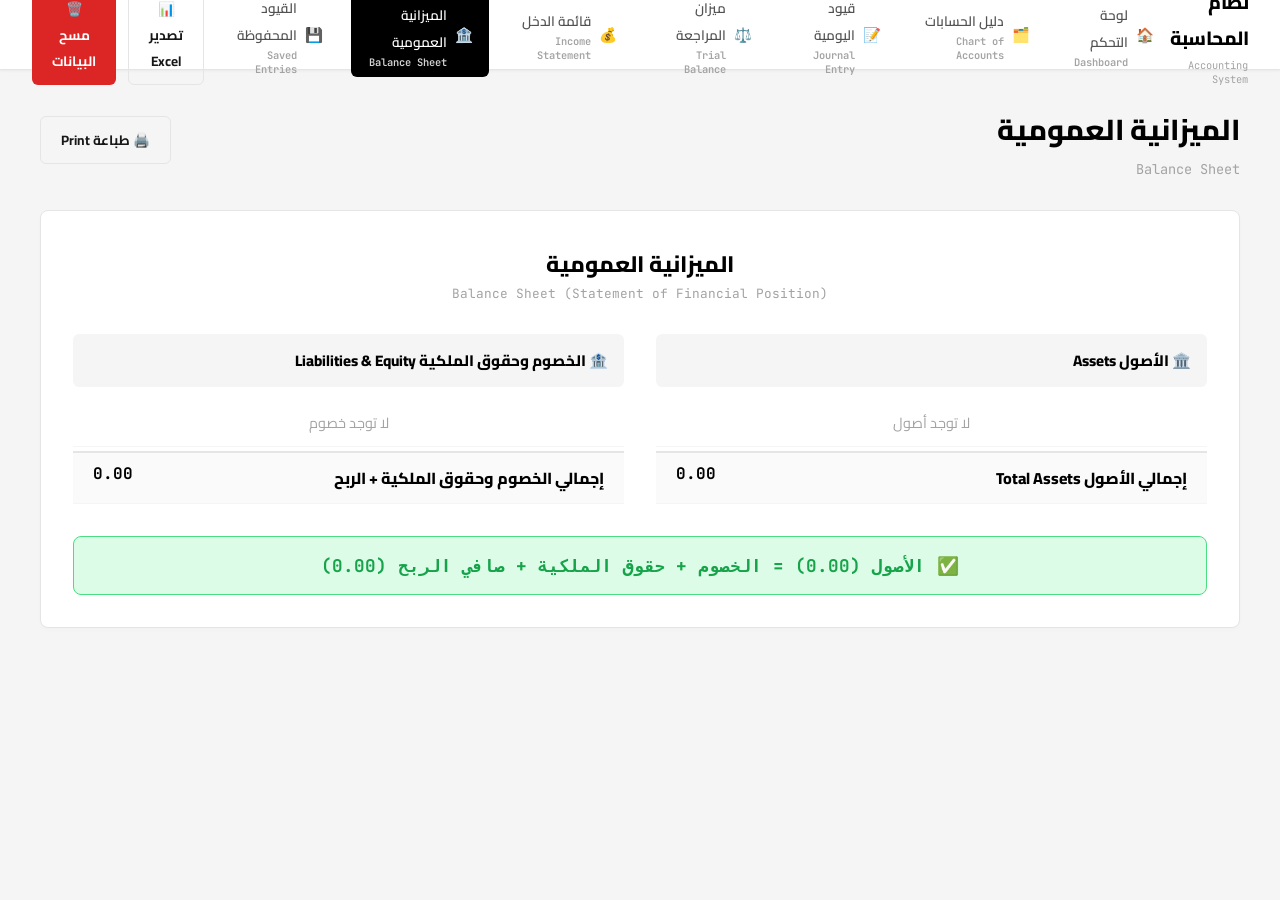
==== balancesheet.html @ ab18d8f5 "Initial commit" ====
<!doctype html>
<html lang="ar" dir="rtl">
<head>
  <meta charset="UTF-8" />
  <meta name="viewport" content="width=device-width, initial-scale=1.0" />
  <title>نظام المحاسبة المتكامل | Balance Sheet</title>
  <script src="https://cdn.sheetjs.com/xlsx-0.20.1/package/dist/xlsx.full.min.js"></script>
  <link href="https://fonts.googleapis.com/css2?family=Cairo:wght@300;400;500;600;700;800;900&family=JetBrains+Mono:wght@400;500;600&display=swap" rel="stylesheet" />
  <link rel="stylesheet" href="styles.css">
</head>
<body data-page="balancesheet">
  <div class="toast-container" id="toastContainer"></div>

  <header class="navbar no-print">
    <div class="navbar-logo">
      <h1>نظام المحاسبة</h1>
      <p>Accounting System</p>
    </div>
    <nav class="navbar-nav">
      <a href="index.html" class="nav-item">
        <span class="nav-icon">🏠</span>
        <div><span class="nav-label-ar">لوحة التحكم</span><span class="nav-label-en">Dashboard</span></div>
      </a>
      <a href="coa.html" class="nav-item">
        <span class="nav-icon">🗂️</span>
        <div><span class="nav-label-ar">دليل الحسابات</span><span class="nav-label-en">Chart of Accounts</span></div>
      </a>
      <a href="entry.html" class="nav-item">
        <span class="nav-icon">📝</span>
        <div><span class="nav-label-ar">قيود اليومية</span><span class="nav-label-en">Journal Entry</span></div>
      </a>
      <a href="trialbalance.html" class="nav-item">
        <span class="nav-icon">⚖️</span>
        <div><span class="nav-label-ar">ميزان المراجعة</span><span class="nav-label-en">Trial Balance</span></div>
      </a>
      <a href="income.html" class="nav-item">
        <span class="nav-icon">💰</span>
        <div><span class="nav-label-ar">قائمة الدخل</span><span class="nav-label-en">Income Statement</span></div>
      </a>
      <a href="balancesheet.html" class="nav-item active">
        <span class="nav-icon">🏦</span>
        <div><span class="nav-label-ar">الميزانية العمومية</span><span class="nav-label-en">Balance Sheet</span></div>
      </a>
      <a href="savedentries.html" class="nav-item">
        <span class="nav-icon">💾</span>
        <div><span class="nav-label-ar">القيود المحفوظة</span><span class="nav-label-en">Saved Entries</span></div>
      </a>
    </nav>
    <div class="navbar-actions">
      <button class="btn btn-ghost" onclick="exportToExcel()">📊 تصدير Excel</button>
      <button class="btn btn-danger" onclick="confirmClearData()">🗑️ مسح البيانات</button>
    </div>
  </header>

  <main class="main-content" id="mainContent">
    <section class="page-section" id="page-balancesheet">
      <div class="page-header">
        <div>
          <h2 class="page-title">الميزانية العمومية</h2>
          <p class="page-subtitle">Balance Sheet</p>
        </div>
        <button class="btn btn-ghost" onclick="window.print()">🖨️ طباعة Print</button>
      </div>

      <div class="glass-card" style="padding: 32px">
        <div style="text-align: center; margin-bottom: 32px">
          <h3 style="font-size: 1.4rem; font-weight: 800; color: var(--accent-primary);">الميزانية العمومية</h3>
          <p style="font-size: 0.8rem; color: var(--text-muted); font-family: 'JetBrains Mono', monospace;">Balance Sheet (Statement of Financial Position)</p>
        </div>
        <div id="balanceSheetContent" style="display: grid; grid-template-columns: 1fr 1fr; gap: 32px"></div>
        <div id="balanceSheetEquation" style="margin-top: 32px"></div>
      </div>
    </section>
  </main>

  <div class="modal-overlay" id="confirmModal">
    <div class="modal-content glass-card" style="text-align: center">
      <h3 style="font-size: 1.2rem; font-weight: 800; margin-bottom: 12px; color: var(--danger);">⚠️ تأكيد المسح</h3>
      <p style="font-size: 0.9rem; color: var(--text-secondary); margin-bottom: 24px;">هل أنت متأكد من مسح جميع البيانات؟ لا يمكن التراجع عن هذا الإجراء.</p>
      <div style="display: flex; gap: 12px; justify-content: center">
        <button class="btn btn-ghost" onclick="closeModal()">إلغاء Cancel</button>
        <button class="btn btn-danger" onclick="clearAllData()">مسح الكل Clear All</button>
      </div>
    </div>
  </div>

  <script src="script.js"></script>
</body>
</html>
---- styles.css ----
/* styles.css */
* {
  margin: 0;
  padding: 0;
  box-sizing: border-box;
}

:root {
  /* Minimalist Monotone Theme Colors */
  --bg-primary: #f5f5f5;
  --bg-secondary: #ffffff;
  --bg-card: #ffffff;
  --border-light: #e5e5e5;
  --accent-primary: #000000;
  --accent-secondary: #404040;
  --text-primary: #171717;
  --text-secondary: #525252;
  --text-muted: #a3a3a3;
  --success: #16a34a;
  --danger: #dc2626;
  --warning: #d97706;
  --info: #2563eb;
}

body {
  font-family: "Cairo", sans-serif;
  background: var(--bg-primary);
  color: var(--text-primary);
  min-height: 100vh;
  overflow-x: hidden;
}

.glass-card, .glass-card-sm {
  background: var(--bg-card);
  border: 1px solid var(--border-light);
  border-radius: 8px;
  box-shadow: 0 2px 4px rgba(0, 0, 0, 0.02);
}

/* Horizontal Navbar */
.navbar {
  position: sticky;
  top: 0;
  left: 0;
  width: 100%;
  height: 70px;
  background: var(--bg-secondary);
  border-bottom: 1px solid var(--border-light);
  z-index: 50;
  display: flex;
  align-items: center;
  justify-content: space-between;
  padding: 0 32px;
  box-shadow: 0 1px 3px rgba(0,0,0,0.05);
}

.navbar-logo {
  display: flex;
  flex-direction: column;
  flex: 1; /* Match right side to keep middle perfectly centered */
}

.navbar-logo h1 {
  font-size: 1.2rem;
  font-weight: 800;
  color: var(--accent-primary);
  letter-spacing: -0.5px;
}

.navbar-logo p {
  font-size: 0.65rem;
  color: var(--text-muted);
  font-family: "JetBrains Mono", monospace;
  margin-top: 2px;
}

.navbar-nav {
  display: flex;
  align-items: center;
  justify-content: center;
  gap: 12px;
}

.nav-item {
  display: flex;
  align-items: center;
  gap: 8px;
  padding: 8px 16px;
  border-radius: 6px;
  cursor: pointer;
  transition: all 0.2s ease;
  text-decoration: none;
  font-size: 0.9rem;
  font-weight: 600;
  color: var(--text-secondary);
}

.nav-item:hover {
  background: #f1f5f9;
  color: var(--text-primary);
}

.nav-item.active {
  background: var(--accent-primary);
  color: #ffffff;
}

.nav-item.active .nav-label-en,
.nav-item.active .nav-icon {
  color: #d4d4d4;
}

.nav-label-ar {
  font-size: 0.85rem;
}

.nav-label-en {
  font-size: 0.65rem;
  color: var(--text-muted);
  font-family: "JetBrains Mono", monospace;
  display: block;
}

.navbar-actions {
  display: flex;
  gap: 12px;
  flex: 1;
  justify-content: flex-end;
}

/* Main Content */
.main-content {
  padding: 32px 40px;
  min-height: calc(100vh - 70px);
  max-width: 1400px;
  margin: 0 auto;
}

.page-header {
  margin-bottom: 32px;
  display: flex;
  align-items: center;
  justify-content: space-between;
}

.page-title {
  font-size: 1.8rem;
  font-weight: 800;
  color: var(--accent-primary);
}

.page-subtitle {
  font-size: 0.85rem;
  color: var(--text-muted);
  margin-top: 4px;
  font-family: "JetBrains Mono", monospace;
}

/* Stats Cards */
.stats-grid {
  display: grid;
  grid-template-columns: repeat(auto-fit, minmax(200px, 1fr));
  gap: 16px;
  margin-bottom: 24px;
}

.stat-card {
  padding: 24px;
  background: var(--bg-secondary);
  border: 1px solid var(--border-light);
  border-radius: 8px;
}

.stat-value {
  font-size: 1.75rem;
  font-weight: 800;
  font-family: "JetBrains Mono", monospace;
  direction: ltr;
  color: var(--accent-primary);
}

.stat-label {
  font-size: 0.8rem;
  font-weight: 600;
  color: var(--text-secondary);
  margin-top: 8px;
}

/* Form Styles */
.form-group {
  margin-bottom: 12px;
}

.form-label {
  display: block;
  font-size: 0.8rem;
  font-weight: 700;
  color: var(--text-secondary);
  margin-bottom: 6px;
}

.form-input, .form-select {
  width: 100%;
  padding: 10px 14px;
  background: var(--bg-secondary);
  border: 1px solid var(--border-light);
  border-radius: 6px;
  color: var(--text-primary);
  font-family: "Cairo", sans-serif;
  font-size: 0.9rem;
  transition: all 0.2s ease;
  outline: none;
}

.form-input:focus, .form-select:focus {
  border-color: var(--accent-primary);
}

.form-input::placeholder {
  color: var(--text-muted);
}

/* Buttons */
.btn {
  display: inline-flex;
  align-items: center;
  justify-content: center;
  gap: 8px;
  padding: 10px 20px;
  border-radius: 6px;
  font-family: "Cairo", sans-serif;
  font-weight: 700;
  font-size: 0.85rem;
  cursor: pointer;
  transition: all 0.2s ease;
  border: none;
  outline: none;
  text-decoration: none;
}

.btn-primary { background: var(--accent-primary); color: white; }
.btn-primary:hover { opacity: 0.8; }
.btn-primary:disabled { opacity: 0.5; cursor: not-allowed; }

.btn-success { background: var(--success); color: white; }
.btn-success:hover { filter: brightness(0.9); }

.btn-danger { background: var(--danger); color: white; }
.btn-danger:hover { filter: brightness(0.9); }

.btn-ghost {
  background: transparent;
  color: var(--text-primary);
  border: 1px solid var(--border-light);
}
.btn-ghost:hover {
  background: #f1f5f9;
  color: var(--accent-primary);
  border-color: var(--accent-primary);
}

/* Table Styles */
.table-container {
  overflow-x: auto;
  border-radius: 8px;
  border: 1px solid var(--border-light);
}

table {
  width: 100%;
  border-collapse: collapse;
  font-size: 0.85rem;
  background: var(--bg-secondary);
}

table thead th {
  background: #fafafa;
  padding: 14px;
  font-weight: 700;
  color: var(--text-secondary);
  text-align: center;
  white-space: nowrap;
  border-bottom: 2px solid var(--border-light);
  position: sticky;
  top: 0;
  z-index: 2;
}

table tbody td {
  padding: 12px 14px;
  border-bottom: 1px solid var(--border-light);
  text-align: center;
  color: var(--text-primary);
}

table tbody tr:hover td { background: #fafafa; }

table tfoot td {
  padding: 14px;
  font-weight: 800;
  background: #f5f5f5;
  border-top: 2px solid var(--border-light);
  text-align: center;
  color: var(--accent-primary);
}

/* Trial Balance Specific Headers */
.tb-header-group th { font-size: 0.8rem; border-bottom: 1px solid var(--border-light); }
.tb-sub-header th { font-size: 0.75rem; padding: 8px 10px; }

/* Journal Entry Rows */
.entry-row {
  display: grid;
  grid-template-columns: 110px 90px 1fr 120px 120px 90px 1fr 120px 130px 80px 40px;
  gap: 8px;
  align-items: center;
  padding: 8px 0;
}

.entry-row input {
  padding: 10px;
  background: var(--bg-secondary);
  border: 1px solid var(--border-light);
  border-radius: 6px;
  color: var(--text-primary);
  font-size: 0.85rem;
  width: 100%;
}
.entry-row input:focus {
  border-color: var(--accent-primary);
}

.remove-row-btn {
  width: 32px;
  height: 32px;
  border-radius: 6px;
  background: #fee2e2;
  border: 1px solid #fca5a5;
  color: var(--danger);
  cursor: pointer;
  display: flex;
  align-items: center;
  justify-content: center;
  font-size: 1rem;
}
.remove-row-btn:hover { background: #fecaca; }

/* Balances & Financial Statements */
.balance-display {
  display: flex;
  align-items: center;
  gap: 12px;
  padding: 12px 20px;
  border-radius: 8px;
  font-weight: 700;
  font-size: 0.95rem;
}

.balance-display.balanced {
  background: #dcfce7;
  border: 1px solid #4ade80;
  color: var(--success);
}

.balance-display.unbalanced {
  background: #fee2e2;
  border: 1px solid #fca5a5;
  color: var(--danger);
}

.fs-section-title {
  font-size: 0.95rem;
  font-weight: 800;
  color: var(--accent-primary);
  padding: 12px 16px;
  background: #f5f5f5;
  border-radius: 6px;
  margin-bottom: 12px;
}

.fs-row {
  display: flex;
  justify-content: space-between;
  padding: 10px 20px;
  font-size: 0.9rem;
  border-bottom: 1px solid #f5f5f5;
}

.fs-row.total {
  font-weight: 800;
  font-size: 1rem;
  border-top: 2px solid var(--border-light);
  color: var(--accent-primary);
  background: #fafafa;
  margin-top: 4px;
}

.fs-row.net-profit {
  background: #dcfce7;
  border: 1px solid #4ade80;
  border-radius: 6px;
  margin-top: 12px;
  font-weight: 800;
  font-size: 1rem;
  color: var(--success);
}

.fs-row.net-loss {
  background: #fee2e2;
  border: 1px solid #fca5a5;
  border-radius: 6px;
  margin-top: 12px;
  font-weight: 800;
  font-size: 1rem;
  color: var(--danger);
}

.money {
  font-family: "JetBrains Mono", monospace;
  direction: ltr;
  font-weight: 700;
}

/* Utilities */
.search-dropdown {
  position: absolute;
  top: 100%;
  right: 0;
  left: 0;
  background: var(--bg-secondary);
  border: 1px solid var(--border-light);
  border-radius: 6px;
  max-height: 200px;
  overflow-y: auto;
  z-index: 100;
  display: none;
  box-shadow: 0 10px 15px -3px rgba(0, 0, 0, 0.1);
}

.search-dropdown.show { display: block; }

.search-dropdown-item {
  padding: 10px 14px;
  cursor: pointer;
  font-size: 0.85rem;
  display: flex;
  justify-content: space-between;
  border-bottom: 1px solid #f5f5f5;
}

.search-dropdown-item:hover { background: #fafafa; }

.search-dropdown-item .code {
  font-family: "JetBrains Mono", monospace;
  color: var(--text-muted);
  font-size: 0.75rem;
}

/* Toast Notifications */
.toast-container {
  position: fixed;
  top: 20px;
  left: 20px;
  z-index: 1000;
  display: flex;
  flex-direction: column;
  gap: 8px;
}

.toast {
  padding: 14px 20px;
  border-radius: 8px;
  font-size: 0.9rem;
  font-weight: 700;
  display: flex;
  align-items: center;
  gap: 10px;
  animation: slideIn 0.3s ease;
  min-width: 300px;
  background: var(--bg-secondary);
  border: 1px solid var(--border-light);
  box-shadow: 0 4px 6px -1px rgba(0, 0, 0, 0.05);
}

.toast.success { border-right: 4px solid var(--success); color: var(--text-primary); }
.toast.error { border-right: 4px solid var(--danger); color: var(--text-primary); }
.toast.info { border-right: 4px solid var(--info); color: var(--text-primary); }

@keyframes slideIn { from { transform: translateX(-100%); opacity: 0; } to { transform: translateX(0); opacity: 1; } }
@keyframes slideOut { from { transform: translateX(0); opacity: 1; } to { transform: translateX(-100%); opacity: 0; } }

/* Modals */
.modal-overlay {
  position: fixed; top: 0; left: 0; right: 0; bottom: 0;
  background: rgba(0, 0, 0, 0.6);
  z-index: 200; display: none; align-items: center; justify-content: center;
}
.modal-overlay.show { display: flex; }
.modal-content { max-width: 500px; width: 90%; padding: 30px; }

/* Print styles */
@media print {
  .navbar, .no-print { display: none !important; }
  .main-content { padding: 10px !important; }
  body { background: white !important; color: black !important; }
  table { font-size: 10px; }
  .glass-card { border: 1px solid #ccc !important; box-shadow: none !important; }
}

.page-section { display: block; } /* MPA so we always show the page */

/* COA Tree Types */
.coa-type-badge { padding: 4px 10px; border-radius: 4px; font-size: 0.75rem; font-weight: 700; }
.coa-type-1 { background: #f0fdf4; color: #16a34a; } /* Assets */
.coa-type-2 { background: #fef2f2; color: #dc2626; } /* Liabilities */
.coa-type-3 { background: #fffbeb; color: #d97706; } /* Expenses */
.coa-type-4 { background: #eff6ff; color: #2563eb; } /* Revenues */
.coa-code { font-family: "JetBrains Mono", monospace; font-weight: 700; }
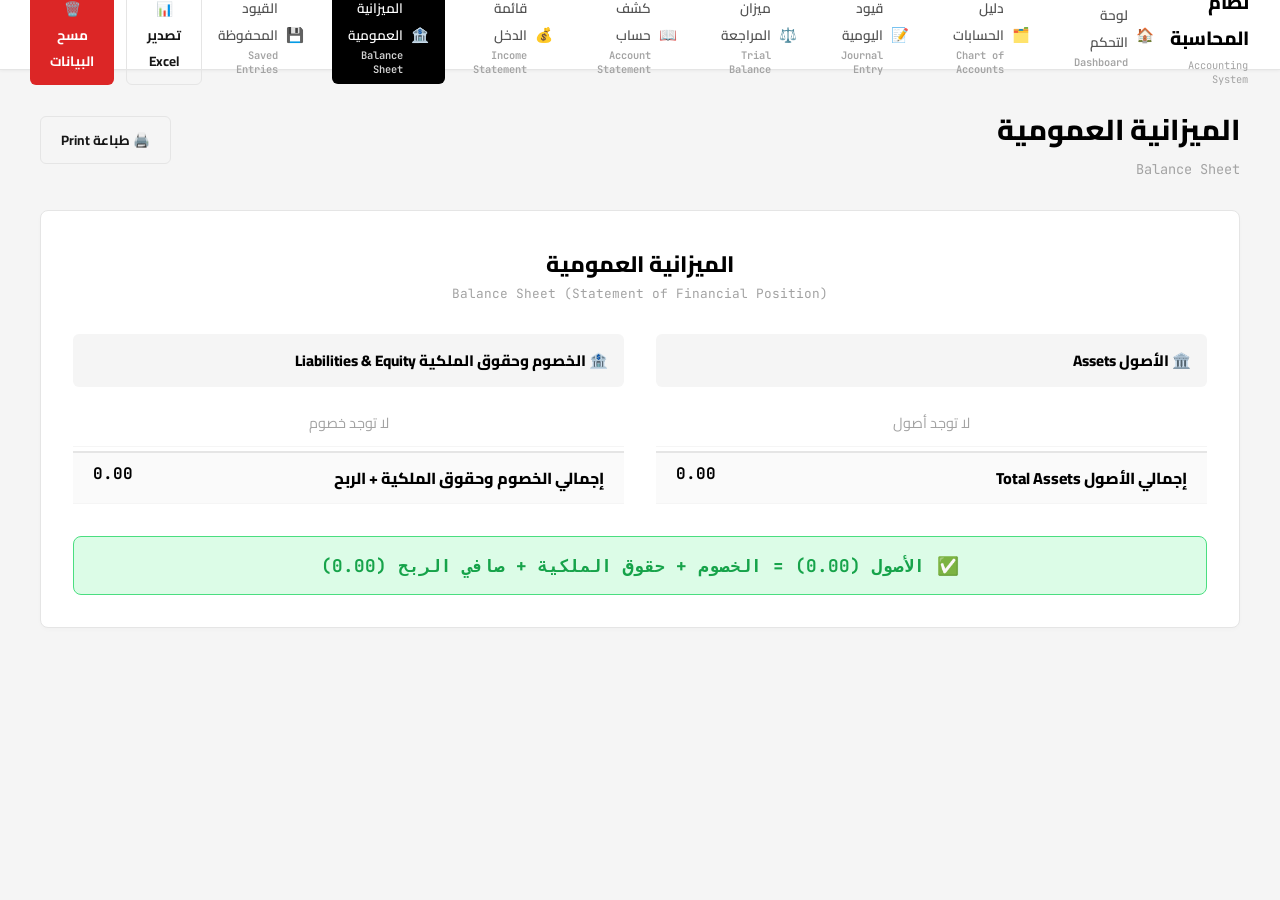
==== commit 066baf8e: "Update accounting pages and add ledger" ====
--- a/balancesheet.html
+++ b/balancesheet.html
@@ -32,6 +32,10 @@
       <a href="trialbalance.html" class="nav-item">
         <span class="nav-icon">⚖️</span>
         <div><span class="nav-label-ar">ميزان المراجعة</span><span class="nav-label-en">Trial Balance</span></div>
+      </a>
+      <a href="ledger.html" class="nav-item">
+        <span class="nav-icon">📖</span>
+        <div><span class="nav-label-ar">كشف حساب</span><span class="nav-label-en">Account Statement</span></div>
       </a>
       <a href="income.html" class="nav-item">
         <span class="nav-icon">💰</span>
